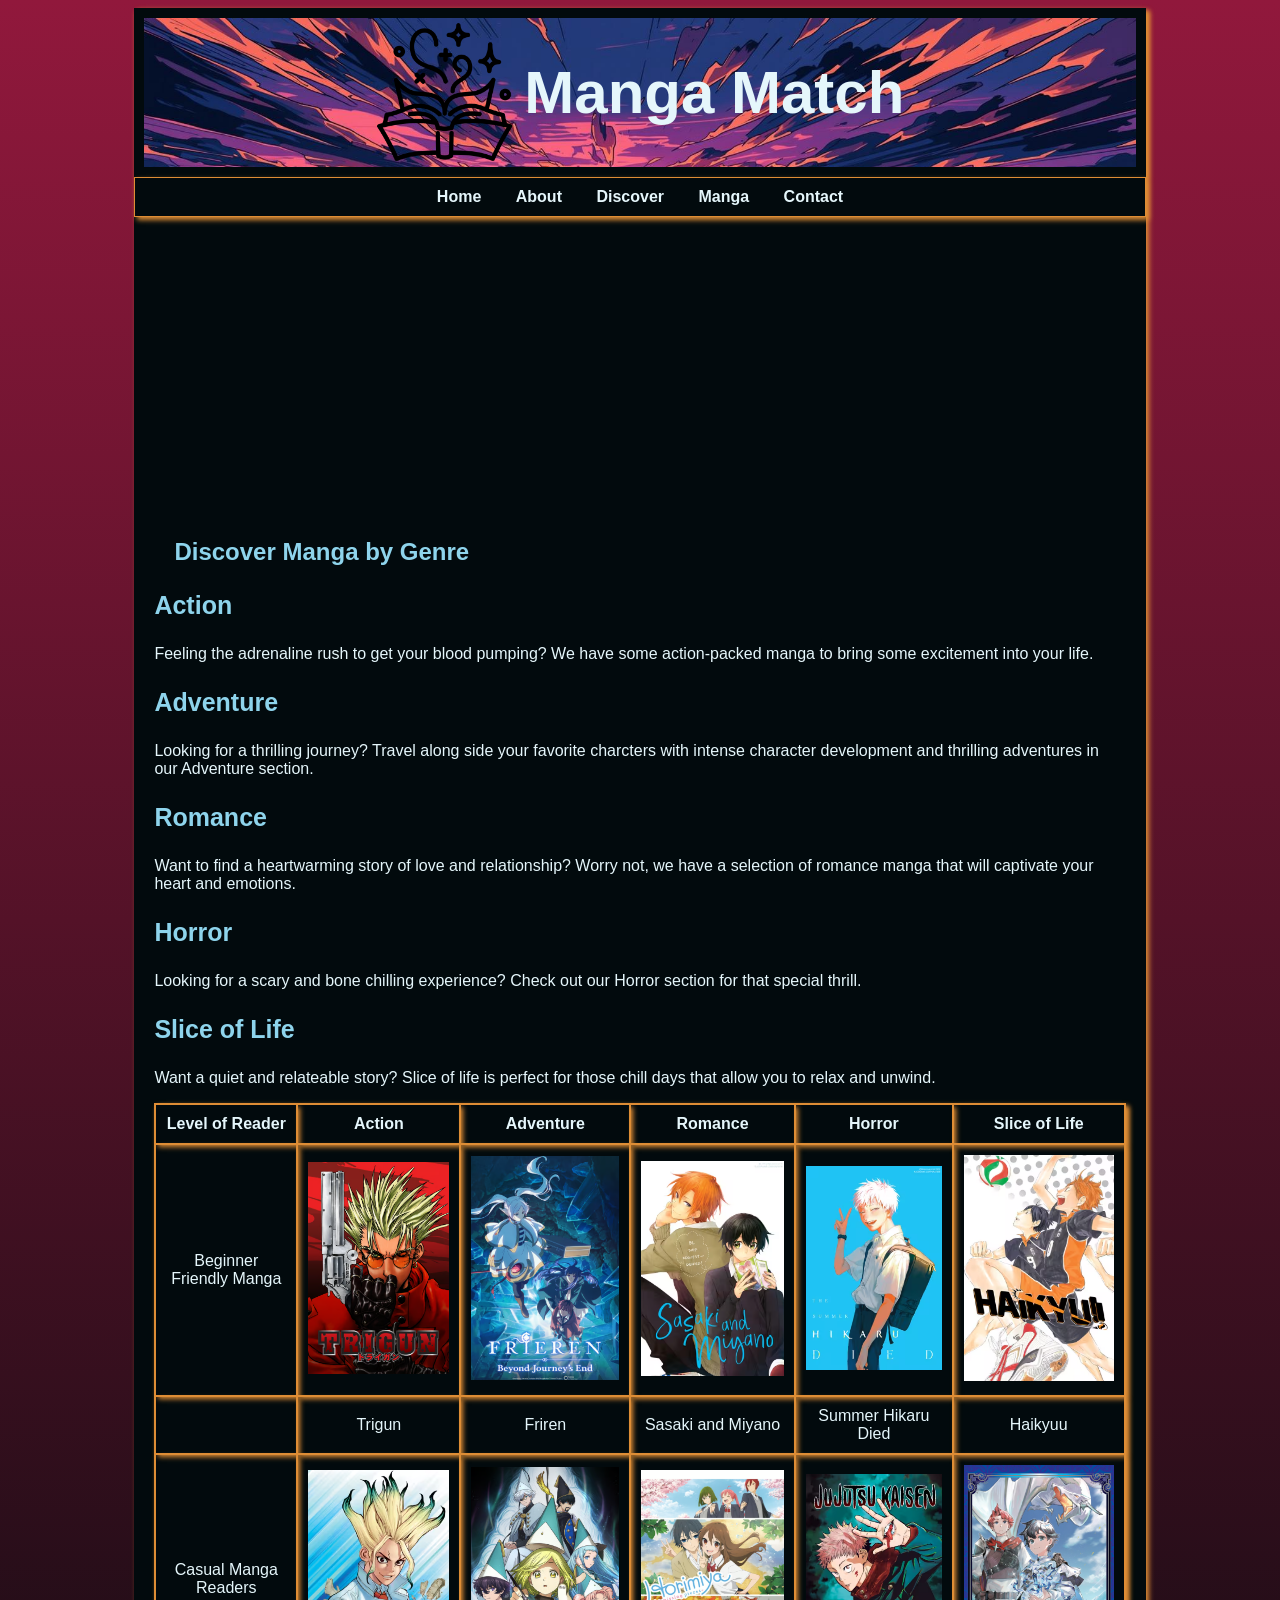
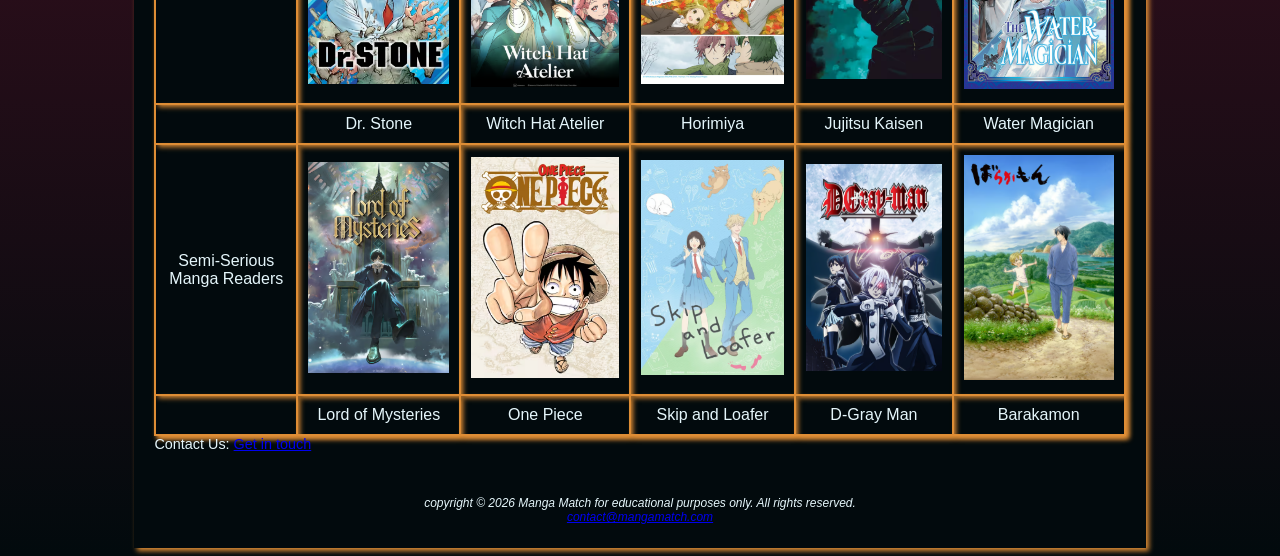
==== discover.html @ 40be8361 "Add files via upload" ====
<!DOCTYPE html>
<html lang="en">
    <head>
        <meta charset="UTF-8">
        <meta name="viewport" content="width=device-width, initial-scale=1.0">
        <meta name="description" content="A brief description of the page">
        <meta name="keywords" content="discover manga, anime, comics, graphic novels">
        <link rel="stylesheet" href="Mangamatch.css"> 
        <title>Manga Match:: Discover</title>
<!-- I need more coffee...Here we go again! Table tiiiiime  -->



    </head>
    <body>
        <div id="wrapper">
            
        <header>
            <div class="logoback">
                <img class="brand-logo" src="Mangabook-png/book-logo.png" width="20" alt="Manga Match Logo">
                <h1> <a href="index.html">Manga Match</a></h1>
            </div>
         </header>
        
         <nav>
            <ul>
                <li><a href="index.html">Home</a></li>
                <li><a href="about.html">About</a></li> <!-- Explain what manga is -->
                <li><a href="discover.html">Discover</a></li> <!--  Genre: Action, Adventure, Romance, Horror, Slice of life -->
                <li><a href="manga.html">Manga</a></li> <!-- Trending manga -->
                <li><a href="contact.html">Contact</a></li>

            </ul>
         </nav>

         <div class="hero" id="Discoverhero">  
         </div>
         <main>
            <h2>Discover Manga by Genre</h2>
            <h3>Action</h3>
            <p>Feeling the adrenaline rush to get your blood pumping? We have some action-packed manga to bring some excitement into your life.</p>
            <h3>Adventure</h3>
            <p>Looking for a thrilling journey? Travel along side your favorite charcters with intense character development and thrilling adventures in our Adventure section.</p>
            <h3>Romance</h3>
            <p>Want to find a heartwarming story of love and relationship? Worry not, we have a selection of romance manga that will captivate your heart and emotions.</p>
            <h3>Horror</h3>
            <p>Looking for a scary and bone chilling experience? Check out our Horror section for that special thrill.</p>
            <h3>Slice of Life</h3>
            <p>Want a quiet and relateable story? Slice of life is perfect for those chill days that allow you to relax and unwind.</p>

<!--Table time with genre/ name of manga/ images/ level of reader for that section of manga genre-->

<table>
    <!--Headers with genre-->
    <tr>
        <th>Level of Reader</th>
        <th>Action</th>
        <th>Adventure</th>
        <th>Romance</th>
        <th>Horror</th>
        <th>Slice of Life</th>
    </tr>
<!--images following the genre-->
    <tr>
        <td>Beginner Friendly Manga</td>
        
        <td><img src="mangamatch-images/Action/Trigun.png" alt="Trigun" style="width:100%; height: auto;"></td>
        <td><img src="mangamatch-images/Adventure/Friren.png" alt="Friren" style="width:100%; height: auto;"></td>
        <td><img src="mangamatch-images/Romance/Sasaki-and-Miyano.png" alt="Sasaki and Miyano" style="width:100%; height: auto;"></td>
        <td><img src="mangamatch-images/Horror/Summer-Hikaru-Died.png" alt="Summer Hikaru Died" style="width:100%; height: auto;"></td>
        <td><img src="mangamatch-images/Slice-of-Life/Haikyuu.png" alt="Haikyuu" style="width:100%; height: auto;"></td>
        
    </tr>

    <!--name of manga below-->
    <tr>
        <td> </td>
        <td>Trigun</td>
        <td>Friren</td>
        <td>Sasaki and Miyano</td>
        <td>Summer Hikaru Died</td>
        <td>Haikyuu</td>
    </tr>

<tr>
    <td>Casual Manga Readers</td>
    
    <td><img src="mangamatch-images/Action/Dr.-Stone.png" alt="Dr. Stone" style="width:100%; height: auto;"></td>
    <td><img src="mangamatch-images/Adventure/Witch-Hat-Atelier.png" alt="Witch Hat Atelier" style="width:100%; height: auto;"></td>
    <td><img src="mangamatch-images/Romance/Horimiya.png" alt="Horimiya" style="width:100%; height: auto;"></td>
    <td><img src="mangamatch-images/Horror/Jujitsu-Kaisen.png" alt="Jujitsu Kaisen" style="width:100%; height: auto;"></td>
    <td><img src="mangamatch-images/Slice-of-Life/Water-Magician.png" alt="Water Magician" style="width:100%; height: auto;"></td>
    
</tr>
<!--Insert another name row for manga-->
<tr>
    <td> </td>
    <td>Dr. Stone</td>
    <td>Witch Hat Atelier</td>
    <td>Horimiya</td>
    <td>Jujitsu Kaisen</td>
    <td>Water Magician</td>
</tr>
<tr>
    <td>Semi-Serious Manga Readers</td>

    <td><img src="mangamatch-images/Action/Lord-of-Mysteries.png" alt="Lord of Mysteries" style="width:100%; height: auto;"></td>
    <td><img src="mangamatch-images/Adventure/One-Piece.png" alt="One Piece" style="width:100%; height: auto;"></td>
    <td><img src="mangamatch-images/Romance/Skip-and-Loafer.png" alt="Skip and Loafer" style="width:100%; height: auto;"></td>
    <td><img src="mangamatch-images/Horror/D-GrayMan.png" alt="D-Gray Man" style="width:100%; height: auto;"></td>
    <td><img src="mangamatch-images/Slice-of-Life/Barakamon.png" alt="Barakamon" style="width:100%; height: auto;"></td>

</tr>
<!--name of manga below-->
<tr>
    <td> </td>
    <td>Lord of Mysteries</td>
    <td>One Piece</td>
    <td>Skip and Loafer</td>
    <td>D-Gray Man</td>
    <td>Barakamon</td>
</tr>

</table>

    <div id="contact">
    <span class="Contact-Us">Contact Us:</span>
    <a href="mailto:contact@mangamatch.com">Get in touch</a>
    </div>
    </main>
    <footer>
    copyright &copy; 2026 Manga Match for educational purposes only. All rights reserved.
    <br><a href="mailto:contact@mangamatch.com"> contact@mangamatch.com</a>
</footer>
</div>
</body>
</html>

<!-- this is when we celebrate validating code :D it works yaaaaaay! -->
---- Mangamatch.css ----
body {
    background-color: #020a0d;
    background-image: linear-gradient(#91183c, #020a0d);
    color:#e5f6fb;
    font-family: Oswald,Roboto,sans-serif;
} /*layout yeeees comment things so you remember you forgetful lizard*/
#wrapper {
    width: 80%;
    margin: 0 auto;
    min-width: auto;
    background-color: #020a0d;
    box-shadow: 3px 3px 5px #de8d35;
}
header{
    background-color: #020a0d;
    box-shadow: 3px 3px 5px #de8d35;
    background-repeat: no-repeat;
    min-height: auto;
    padding: 10px;
    text-align: center;
    color:#e5f6fb
}

.logoback {

    display: flex;
    align-items: center;
    justify-content: center;
    background-image: url("mangamatch-images/TopImage.jpg");
    background-size: cover;
}
.brand-logo {

    width: 15%;
    align-items: center;
    justify-content: center;
}

nav {
    background-color: #020a0d;
    border: 1px solid #de8d35;
    box-shadow: 3px 3px 5px #de8d35;
    text-align: center;
    padding: 10px 0;
}
nav ul {
    list-style-type: none;
    margin: 0;
    padding: 0;
}
nav ul li {
    display: inline;
    margin: 0 15px;
}
nav ul li a {
    color: #e5f6fb;
    text-decoration: none;
    font-size: medium;
    font-family: oswald,Roboto,sans-serif;
    font-weight: bold;
}
nav ul li a:hover {
    color: #de8d35;
    
}
/*Time for Main Character energy*/
main {
    padding: 1px 20px 20px 20px;
    display:block;
    align-items: center;
    justify-content: center;
}
h1 {
    font-family: Oswald,Roboto,sans-serif;
    color: #e5f6fb;
    font-size: 60px;
}
h1 a {
    color: #e5f6fb;
    text-decoration: none;
}
h2 {
    font-family: Oswald,Roboto,sans-serif;
    color: #8ed4ec;
    padding-left: 20px;
   

}
h3 {
    font-family: Oswald,Roboto,sans-serif;
    color: #8ed4ec;
    font-size: 25px;
}
/*FIND IMAGE FOR LIST ITEMS*/
ul {
    list-style-image: url();
}

/*okay break time from css orz*/
#homehero {
    background-image: url("mangamatch-images/TopImage.jpg");
    background-size: 100% 100%;
    background-repeat: no-repeat;
    height: 300px;
    display: flex;
    align-items: flex-end;
}
.hero-content {
    padding: 1px 20px;
    width: 100%;
    background-color: rgba(1, 10, 14, 0.856);
    display:flex;
    align-items: flex-end;
    flex-direction: column;
    justify-content: flex-end;    
}
/*I am going to dream of code. One flex two flex three flex four*/

#abouthero {
    background-image: url("mangamatch-images/AboutHero.jpg");
    background-size: 100% 100%;
    background-repeat: no-repeat;
    height: 300px;
}
#Discoverhero {
    background-image: url("mangamatch-images/Discoverhero.jpg");
    background-size: 100% 100%;
    background-repeat: no-repeat;
    height: 300px;
}
#Mangahero{
    background-image: url("mangamatch-images/TopImage.jpg");
    background-size: 100% 100%;
    background-repeat: no-repeat;
    height: 300px;
}

table{
width:100%;
border-collapse: collapse;
margin-top: 10px;
}

table, th, td {
    border: 2px solid #de8d35;
    box-shadow: 3px 3px 5px #de8d35;
    padding: 10px;
    text-align: center;
    color: #e5f6fb;
    font-family: Oswald,Roboto,sans-serif;
}
#contact {
    font-size: 90%;
}
footer {
    padding:2em;
    font-size: 75%;
    font-style: italic;
    text-align: center;
    font-family: Oswald,Roboto,sans-serif;
}


/*format later...it's later*/
.trending-manga {
    border: 2px solid #de8d35;
}

.video {
    border: 2px solid #de8d35;
}
.LifeVideo {
    width:100%;
}

.MangaMatch-Benefits {
    color: #8ed4ec;
    font-weight: bold;
}

.read-manga-layout {
    display: flex;
    align-items: flex-start;
}
.read-manga-step {
    flex:50%;
}
.read-manga-image {
    flex:1;
}
@media (max-width: 600px)
{
    .read-manga-image {
        flex-direction: column;
    }
    
    }
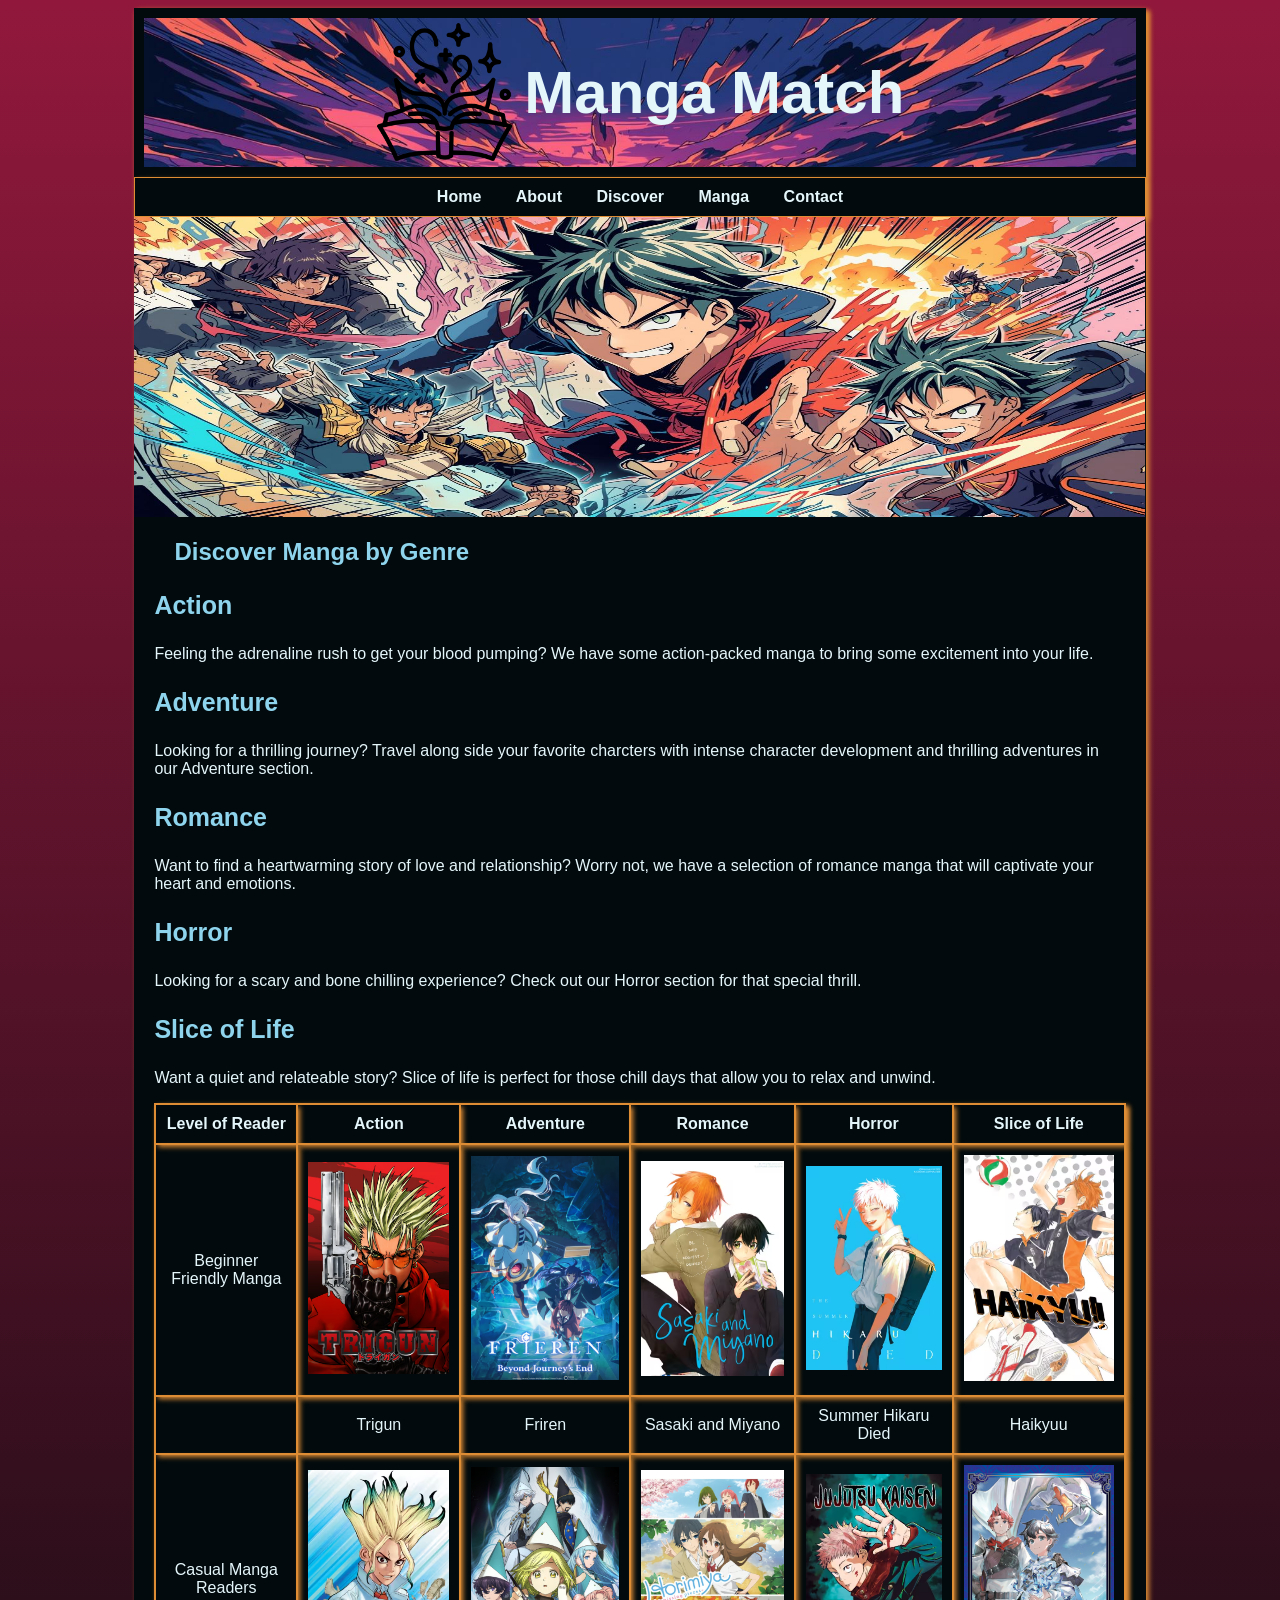
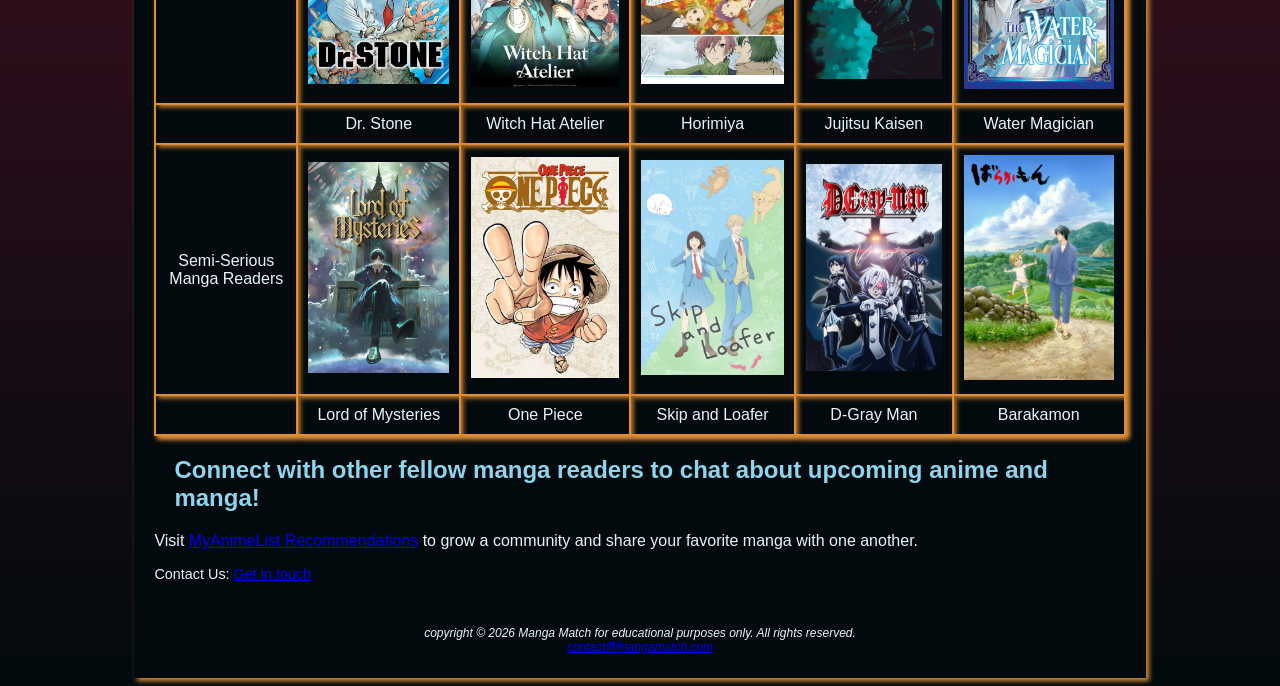
==== commit 2806a061: "Add files via upload" ====
--- a/discover.html
+++ b/discover.html
@@ -123,6 +123,8 @@
 
 </table>
 
+<h2> Connect with other fellow manga readers to chat about upcoming anime and manga!  </h2>
+<p> Visit <a href="https://myanimelist.net/recommendations.php?s=recentrecs&t=manga" target="_blank">MyAnimeList Recommendations</a> to grow a community and share your favorite manga with one another.</p>
     <div id="contact">
     <span class="Contact-Us">Contact Us:</span>
     <a href="mailto:contact@mangamatch.com">Get in touch</a>
--- a/Mangamatch.css
+++ b/Mangamatch.css
@@ -19,7 +19,7 @@
     min-height: auto;
     padding: 10px;
     text-align: center;
-    color:#e5f6fb
+    color:#e5f6fb;
 }
 
 .logoback {
@@ -106,6 +106,7 @@
     display: flex;
     align-items: flex-end;
 }
+/*REMEMBER TO VALIDATE YOUR CODE OR YOU WILL BE SORRY >:'(*/
 .hero-content {
     padding: 1px 20px;
     width: 100%;
@@ -162,7 +163,7 @@
 }
 
 
-/*format later...it's later*/
+/*format later...*/
 .trending-manga {
     border: 2px solid #de8d35;
 }
@@ -187,12 +188,17 @@
     flex:50%;
 }
 .read-manga-image {
-    flex:1;
+    flex:100%;
+}
+.two-column {
+    display: flex;
+    align-items: flex-start;
 }
 @media (max-width: 600px)
 {
     .read-manga-image {
         flex-direction: column;
+        text-align: center;
     }
     
     }
